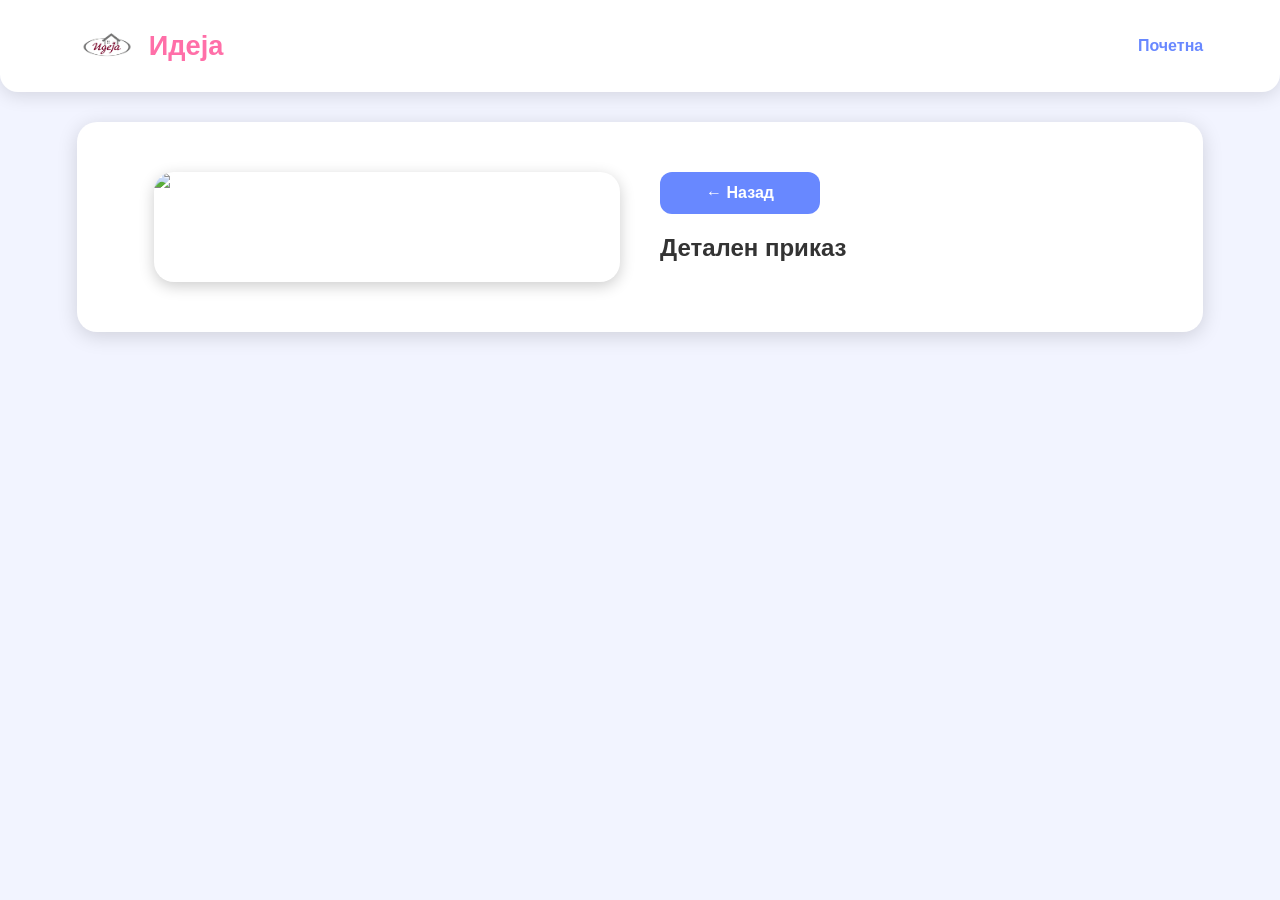
==== product.html @ be51dcf8 "Add files via upload" ====
<!DOCTYPE html>
<html lang="mk">
<head>
    <meta charset="UTF-8">
    <title>IDEJA – Производ</title>
    <link rel="stylesheet" href="styles.css">

    <style>
        .product-page {
            display: flex;
            gap: 40px;
            padding: 50px 6%;
            background: #fff;
            border-radius: 20px;
            margin: 30px 6%;
            box-shadow: 0 4px 20px rgba(0,0,0,0.15);
        }

        .product-large {
            width: 50%;
            border-radius: 20px;
            object-fit: cover;
            box-shadow: 0 4px 15px rgba(0,0,0,0.2);
        }

        .product-info {
            width: 50%;
            display: flex;
            flex-direction: column;
            justify-content: center;
        }

        .back-btn {
            background: var(--blue);
            color: white;
            padding: 12px 20px;
            border-radius: 12px;
            width: 160px;
            text-align: center;
            cursor: pointer;
            margin-bottom: 20px;
            font-weight: 600;
            transition: 0.2s;
        }

        .back-btn:hover {
            background: var(--pink);
        }

        #prodDesc {
            margin-top: 20px;
            font-size: 1.1rem;
            line-height: 1.5rem;
            color: #444;
        }

        @media (max-width: 820px) {
            .product-page {
                flex-direction: column;
            }
            .product-large, .product-info {
                width: 100%;
            }
        }
    </style>
</head>

<body>

<!-- HEADER -->
<header>
    <div class="logo-container">
        <img src="logo.jpg" alt="logo">
        <h1>Идеја</h1>
    </div>
    <nav>
        <a onclick="window.location.href='index.html'">Почетна</a>
    </nav>
</header>

<!-- PRODUCT PAGE -->
<div class="product-page">

    <img id="prodImage" class="product-large">

    <div class="product-info">
        <div class="back-btn" onclick="window.location.href='index.html'">← Назад</div>

        <h2>Детален приказ</h2>
        <div id="prodDesc"></div>
    </div>

</div>

<!-- MAIN JS -->
<script src="script.js"></script>

<!-- PRODUCT LOGIC -->
<script>
    // READ IMAGE NAME FROM URL
    const params = new URLSearchParams(window.location.search);
    const file = params.get("img");

    document.getElementById("prodImage").src = file;
    document.getElementById("prodDesc").innerHTML = generateDescription(file);
</script>

</body>
</html>
---- styles.css ----
/* GENERAL */
* {
    margin: 0;
    padding: 0;
    box-sizing: border-box;
}

body {
    font-family: "Poppins", sans-serif;
    background: #f2f4ff; /* light blue base */
    color: #333;
}

/* COLORS */
:root {
    --pink: #ff6fa8;
    --pink-light: #ffb9d5;
    --blue: #6888ff;
    --blue-light: #aabaff;
    --card-bg: #ffffff;
    --shadow: rgba(0,0,0,0.12);
}

/* HEADER */
header {
    width: 100%;
    padding: 16px 6%;
    background: white;
    box-shadow: 0px 4px 18px var(--shadow);
    display: flex;
    justify-content: space-between;
    align-items: center;
    border-radius: 0 0 18px 18px;
    position: sticky;
    top: 0;
    z-index: 1000;
}

.logo-container {
    display: flex;
    align-items: center;
    gap: 12px;
}

.logo-container img {
    width: 60px;
    height: 60px;
}

.logo-container h1 {
    font-size: 1.7rem;
    font-weight: 600;
    color: var(--pink);
}

nav {
    display: flex;
    gap: 20px;
    align-items: center;
}

nav a {
    font-size: 1rem;
    text-decoration: none;
    color: var(--blue);
    font-weight: 600;
    transition: 0.2s;
    cursor: pointer;
}

nav a:hover {
    color: var(--pink);
    transform: scale(1.05);
}

/* HERO SECTION */
.hero {
    display: flex;
    justify-content: space-between;
    align-items: center;
    padding: 60px 6%;
    background: linear-gradient(135deg, var(--pink-light) 0%, var(--blue-light) 100%);
    border-radius: 20px;
    margin: 30px 6%;
    box-shadow: 0px 5px 20px var(--shadow);
}

.hero-text {
    width: 60%;
}

.hero-text h2 {
    font-size: 2.4rem;
    color: #fff;
    font-weight: 700;
    margin-bottom: 10px;
}

.hero-text p {
    color: #fff;
    font-size: 1.1rem;
}

.hero-image img {
    width: 160px;
    height: auto;
    filter: drop-shadow(0px 6px 15px var(--shadow));
}

/* SECTION TITLE */
.section {
    margin-top: 40px;
    padding: 0 6%;
}

.section h2 {
    font-size: 1.9rem;
    margin-bottom: 18px;
    color: var(--blue);
}

/* PRODUCT GRID */
.grid {
    display: grid;
    grid-template-columns: repeat(auto-fill, minmax(170px, 1fr));
    gap: 22px;
}

.product-card {
    background: var(--card-bg);
    padding: 14px;
    border-radius: 16px;
    box-shadow: 0px 3px 12px var(--shadow);
    transition: 0.25s ease;
    cursor: pointer;
}

.product-card:hover {
    transform: translateY(-6px);
    box-shadow: 0px 8px 18px var(--shadow);
}

.product-card img {
    width: 100%;
    height: 160px;
    object-fit: cover;
    border-radius: 12px;
    margin-bottom: 10px;
}

.product-card h3 {
    font-size: 1rem;
    color: var(--pink);
}

.product-card p {
    font-size: 0.85rem;
    color: #555;
    margin-top: 4px;
}

/* FOOTER */
footer {
    margin-top: 50px;
    padding: 25px 6%;
    background: var(--blue-light);
    text-align: center;
    color: #fff;
    border-radius: 18px 18px 0 0;
    box-shadow: 0px -3px 15px var(--shadow);
}

footer a {
    color: #fff;
    font-weight: 600;
    text-decoration: underline;
}

/* MOBILE */
@media (max-width: 820px) {
    .hero {
        flex-direction: column;
        gap: 20px;
        text-align: center;
    }

    .hero-text {
        width: 100%;
    }

    .grid {
        grid-template-columns: repeat(auto-fill, minmax(140px, 1fr));
    }
}
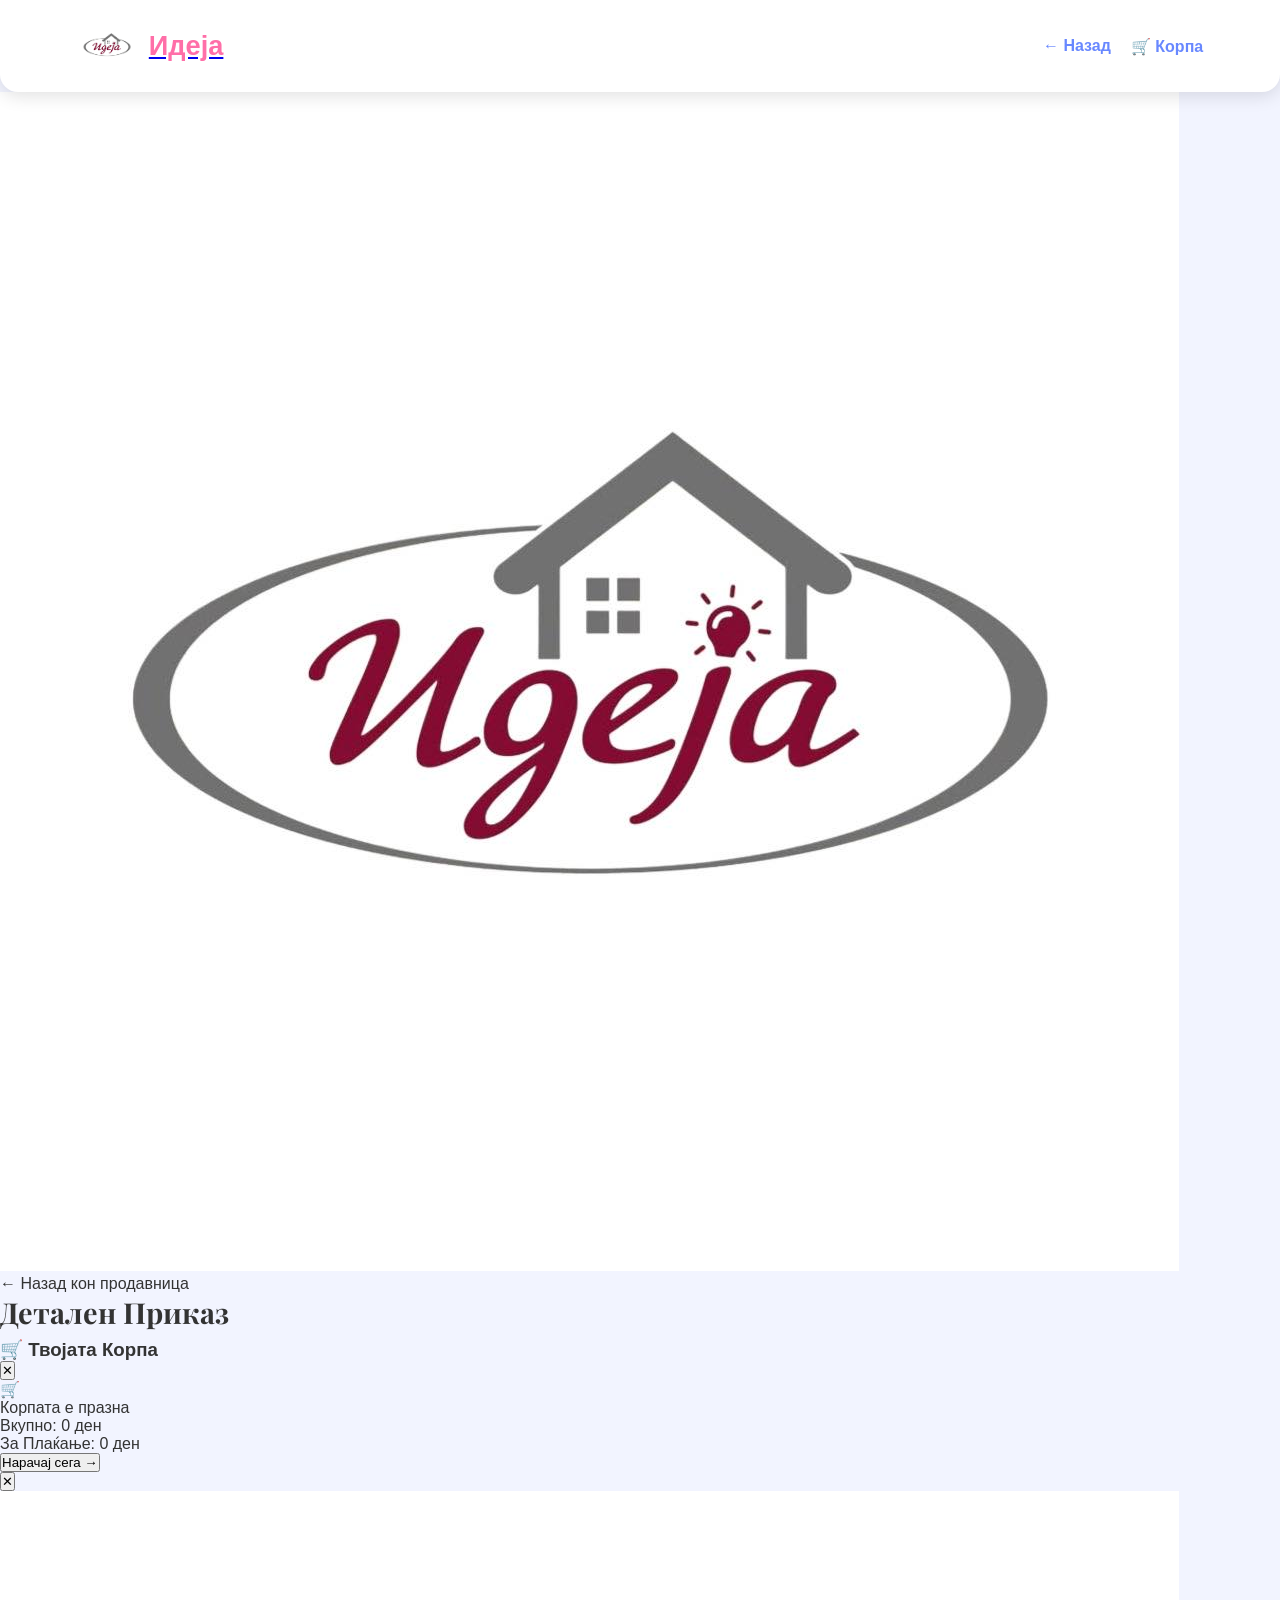
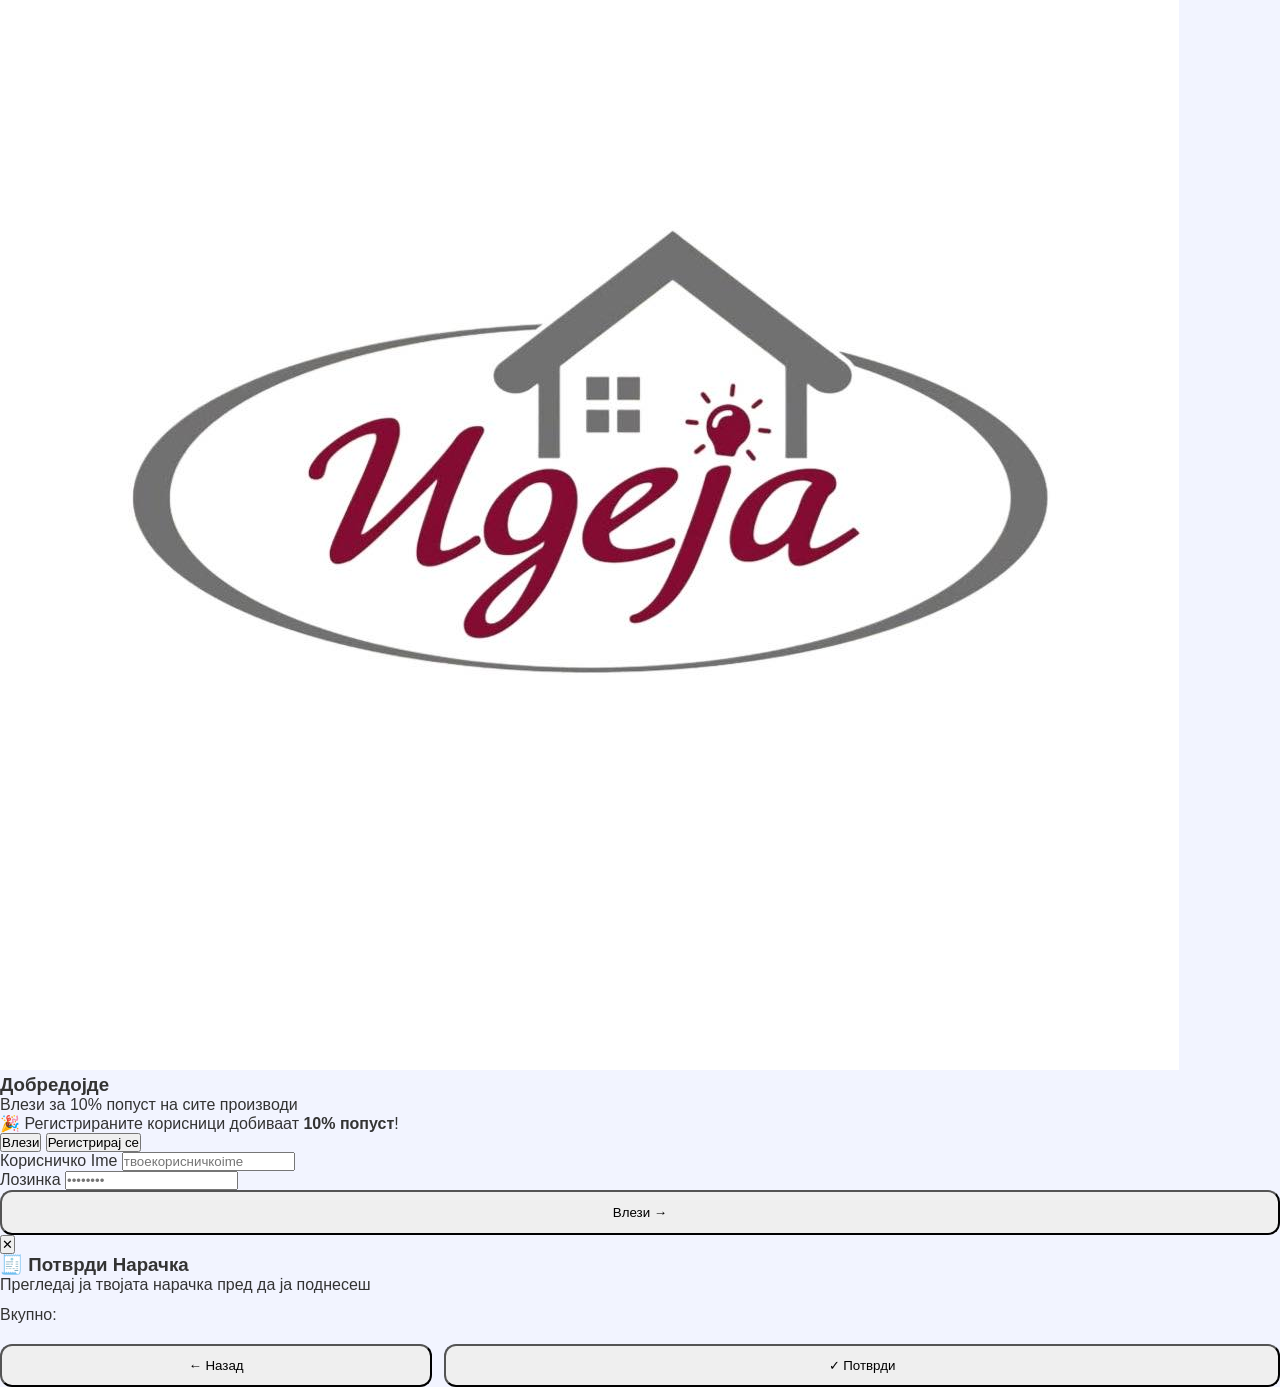
==== commit ebb346ca: "Update product.html" ====
--- a/product.html
+++ b/product.html
@@ -1,109 +1,144 @@
 <!DOCTYPE html>
 <html lang="mk">
 <head>
-    <meta charset="UTF-8">
-    <title>IDEJA – Производ</title>
-    <link rel="stylesheet" href="styles.css">
-
-    <style>
-        .product-page {
-            display: flex;
-            gap: 40px;
-            padding: 50px 6%;
-            background: #fff;
-            border-radius: 20px;
-            margin: 30px 6%;
-            box-shadow: 0 4px 20px rgba(0,0,0,0.15);
-        }
-
-        .product-large {
-            width: 50%;
-            border-radius: 20px;
-            object-fit: cover;
-            box-shadow: 0 4px 15px rgba(0,0,0,0.2);
-        }
-
-        .product-info {
-            width: 50%;
-            display: flex;
-            flex-direction: column;
-            justify-content: center;
-        }
-
-        .back-btn {
-            background: var(--blue);
-            color: white;
-            padding: 12px 20px;
-            border-radius: 12px;
-            width: 160px;
-            text-align: center;
-            cursor: pointer;
-            margin-bottom: 20px;
-            font-weight: 600;
-            transition: 0.2s;
-        }
-
-        .back-btn:hover {
-            background: var(--pink);
-        }
-
-        #prodDesc {
-            margin-top: 20px;
-            font-size: 1.1rem;
-            line-height: 1.5rem;
-            color: #444;
-        }
-
-        @media (max-width: 820px) {
-            .product-page {
-                flex-direction: column;
-            }
-            .product-large, .product-info {
-                width: 100%;
-            }
-        }
-    </style>
+  <meta charset="UTF-8">
+  <meta name="viewport" content="width=device-width, initial-scale=1">
+  <title>Идеја – Производ</title>
+  <link rel="stylesheet" href="styles.css">
+  <link href="https://fonts.googleapis.com/css2?family=Playfair+Display:ital,wght@0,700;1,400&family=Nunito:wght@300;400;600;700&display=swap" rel="stylesheet">
 </head>
-
-<body>
+<body class="product-page-body">
 
 <!-- HEADER -->
 <header>
-    <div class="logo-container">
-        <img src="logo.jpg" alt="logo">
-        <h1>Идеја</h1>
-    </div>
-    <nav>
-        <a onclick="window.location.href='index.html'">Почетна</a>
-    </nav>
+  <a class="logo-container" href="index.html">
+    <img src="logo.jpg" alt="Ideja Logo">
+    <h1>Идеја</h1>
+  </a>
+  <nav>
+    <a href="index.html">← Назад</a>
+    <div id="authArea" style="display:contents;"></div>
+    <a class="cart-nav-btn" onclick="openCart()" style="cursor:pointer;">
+      🛒 Корпа <span class="cart-badge" id="cartBadge" style="display:none;">0</span>
+    </a>
+  </nav>
 </header>
 
 <!-- PRODUCT PAGE -->
 <div class="product-page">
+  <img id="prodImage" class="product-large" src="logo.jpg" alt="Производ">
 
-    <img id="prodImage" class="product-large">
-
-    <div class="product-info">
-        <div class="back-btn" onclick="window.location.href='index.html'">← Назад</div>
-
-        <h2>Детален приказ</h2>
-        <div id="prodDesc"></div>
+  <div class="product-info">
+    <div class="back-btn" onclick="window.location.href='index.html'">
+      ← Назад кон продавница
     </div>
-
+    <h2 id="prodTitle" style="font-family:'Playfair Display',serif;color:var(--burgundy);font-size:1.8rem;margin-bottom:8px;">
+      Детален Приказ
+    </h2>
+    <div id="prodDesc"></div>
+  </div>
 </div>
 
-<!-- MAIN JS -->
+<!-- CART SIDEBAR -->
+<div class="cart-overlay" id="cartOverlay"></div>
+<div class="cart-sidebar" id="cartSidebar">
+  <div class="cart-header">
+    <h3>🛒 Твојата Корпа</h3>
+    <button class="cart-close" onclick="closeCart()">✕</button>
+  </div>
+  <div class="cart-items" id="cartItems">
+    <div class="cart-empty">
+      <div class="empty-icon">🛒</div>
+      <p>Корпата е празна</p>
+    </div>
+  </div>
+  <div class="cart-footer">
+    <div class="discount-row">
+      <span>Вкупно:</span>
+      <span id="cartSubtotal">0 ден</span>
+    </div>
+    <div class="discount-row" style="display:none;">
+      <span>Попуст -10%:</span>
+      <span id="cartDiscount" style="color:#2ecc71;font-weight:700;"></span>
+    </div>
+    <div class="discount-row savings" style="display:none;">
+      <span>🎉 Заштеда:</span>
+      <span id="cartSavings"></span>
+    </div>
+    <div class="cart-total">
+      <span>За Плаќање:</span>
+      <span class="cart-total-price" id="cartTotal">0 ден</span>
+    </div>
+    <button class="checkout-btn" onclick="doCheckout()">Нарачај сега →</button>
+  </div>
+</div>
+
+<!-- LOGIN MODAL -->
+<div class="modal-overlay" id="loginModal">
+  <div class="modal">
+    <button class="modal-close" onclick="closeLoginModal()">✕</button>
+    <div class="modal-logo"><img src="logo.jpg" alt="Ideja"></div>
+    <h3>Добредојде</h3>
+    <p class="modal-sub">Влези за 10% попуст на сите производи</p>
+    <div class="discount-badge-info">🎉 Регистрираните корисници добиваат <strong>10% попуст</strong>!</div>
+    <div class="modal-tabs">
+      <button class="modal-tab active" data-tab="login" onclick="switchTab('login')">Влези</button>
+      <button class="modal-tab" data-tab="register" onclick="switchTab('register')">Регистрирај се</button>
+    </div>
+    <div class="modal-error" id="loginError"></div>
+    <div id="loginForm">
+      <div class="form-group">
+        <label>Корисничко Ime</label>
+        <input type="text" id="loginUsername" placeholder="твоекорисничкоime">
+      </div>
+      <div class="form-group">
+        <label>Лозинка</label>
+        <input type="password" id="loginPassword" placeholder="••••••••" onkeydown="if(event.key==='Enter') doLogin()">
+      </div>
+      <button class="btn-primary" onclick="doLogin()" style="width:100%;padding:13px;border-radius:12px;">Влези →</button>
+    </div>
+    <div id="registerForm" style="display:none;">
+      <div class="form-group">
+        <label>Ime и Презиме</label>
+        <input type="text" id="regName" placeholder="Марко Марковски">
+      </div>
+      <div class="form-group">
+        <label>Корисничко Ime</label>
+        <input type="text" id="regUsername" placeholder="markomarkovski">
+      </div>
+      <div class="form-group">
+        <label>Лозинка</label>
+        <input type="password" id="regPassword" placeholder="••••••••" onkeydown="if(event.key==='Enter') doRegister()">
+      </div>
+      <button class="btn-primary" onclick="doRegister()" style="width:100%;padding:13px;border-radius:12px;">Регистрирај се →</button>
+    </div>
+  </div>
+</div>
+
+<!-- CHECKOUT MODAL -->
+<div class="modal-overlay checkout-modal" id="checkoutModal">
+  <div class="modal">
+    <button class="modal-close" onclick="document.getElementById('checkoutModal').classList.remove('open')">✕</button>
+    <h3>🧾 Потврди Нарачка</h3>
+    <p class="modal-sub">Прегледај ја твојата нарачка пред да ја поднесеш</p>
+    <div id="checkoutLoginHint" style="display:none;background:#fff5f6;border:1px solid rgba(139,26,46,0.2);border-radius:10px;padding:10px 14px;margin-bottom:16px;font-size:0.85rem;color:var(--burgundy);text-align:center;">
+      💡 <a onclick="document.getElementById('checkoutModal').classList.remove('open');openLoginModal();" style="font-weight:700;cursor:pointer;color:var(--burgundy);">Влези</a> за 10% попуст!
+    </div>
+    <div id="checkoutItems" style="margin-bottom:12px;"></div>
+    <div class="order-summary-total">
+      <span>Вкупно:</span>
+      <span id="checkoutTotal"></span>
+    </div>
+    <div style="margin-top:20px;display:flex;gap:12px;">
+      <button class="btn-secondary" onclick="document.getElementById('checkoutModal').classList.remove('open');openCart();" style="flex:1;padding:12px;border-radius:12px;">← Назад</button>
+      <button class="btn-primary" onclick="confirmCheckout()" style="flex:2;padding:12px;border-radius:12px;">✓ Потврди</button>
+    </div>
+  </div>
+</div>
+
+<!-- TOAST -->
+<div class="toast-container" id="toastContainer"></div>
+
 <script src="script.js"></script>
-
-<!-- PRODUCT LOGIC -->
-<script>
-    // READ IMAGE NAME FROM URL
-    const params = new URLSearchParams(window.location.search);
-    const file = params.get("img");
-
-    document.getElementById("prodImage").src = file;
-    document.getElementById("prodDesc").innerHTML = generateDescription(file);
-</script>
-
 </body>
 </html>
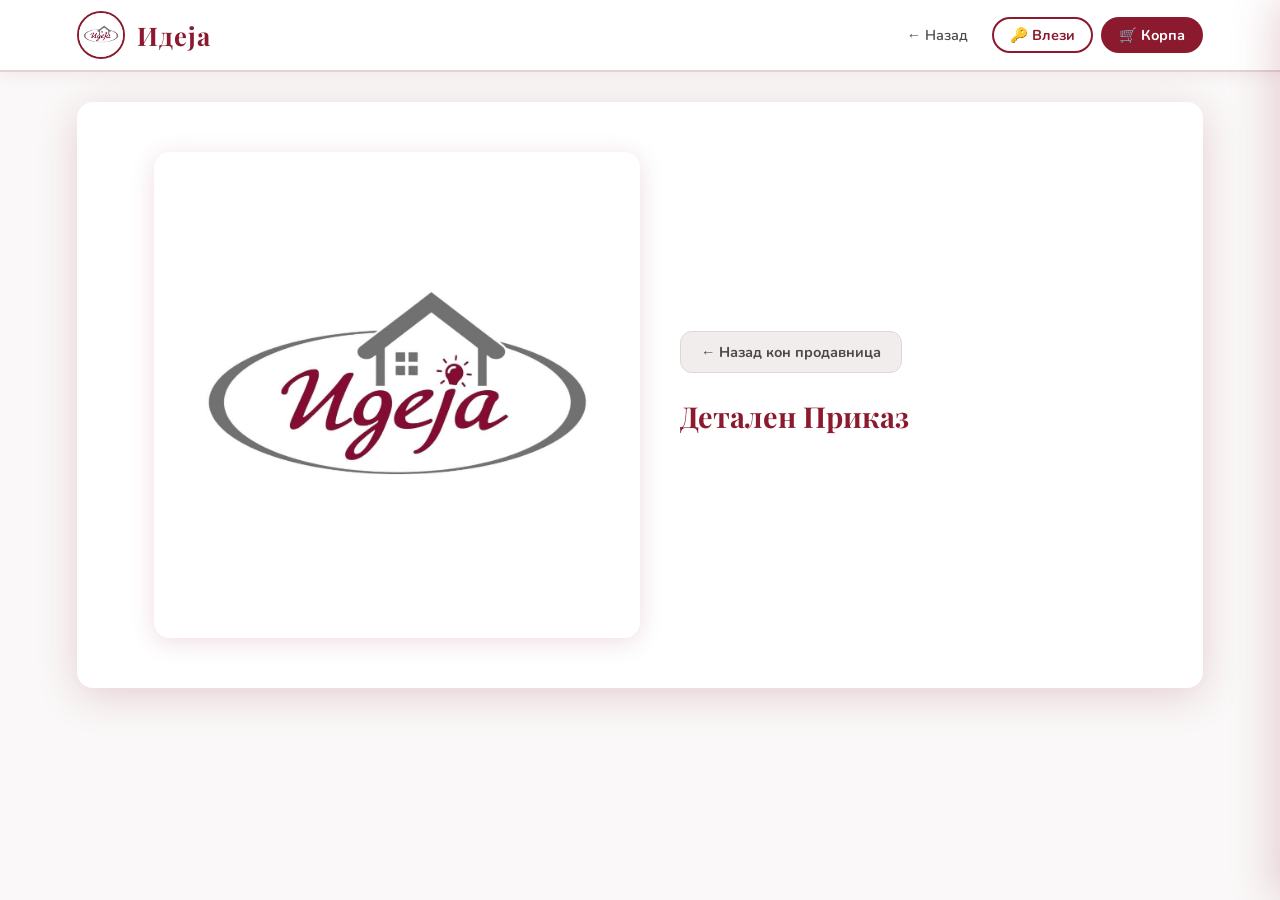
==== commit a63e3669: "Update product.html" ====
--- a/product.html
+++ b/product.html
@@ -79,8 +79,7 @@
     <button class="modal-close" onclick="closeLoginModal()">✕</button>
     <div class="modal-logo"><img src="logo.jpg" alt="Ideja"></div>
     <h3>Добредојде</h3>
-    <p class="modal-sub">Влези за 10% попуст на сите производи</p>
-    <div class="discount-badge-info">🎉 Регистрираните корисници добиваат <strong>10% попуст</strong>!</div>
+    <p class="modal-sub">Влези или регистрирај се</p>
     <div class="modal-tabs">
       <button class="modal-tab active" data-tab="login" onclick="switchTab('login')">Влези</button>
       <button class="modal-tab" data-tab="register" onclick="switchTab('register')">Регистрирај се</button>
@@ -121,9 +120,7 @@
     <button class="modal-close" onclick="document.getElementById('checkoutModal').classList.remove('open')">✕</button>
     <h3>🧾 Потврди Нарачка</h3>
     <p class="modal-sub">Прегледај ја твојата нарачка пред да ја поднесеш</p>
-    <div id="checkoutLoginHint" style="display:none;background:#fff5f6;border:1px solid rgba(139,26,46,0.2);border-radius:10px;padding:10px 14px;margin-bottom:16px;font-size:0.85rem;color:var(--burgundy);text-align:center;">
-      💡 <a onclick="document.getElementById('checkoutModal').classList.remove('open');openLoginModal();" style="font-weight:700;cursor:pointer;color:var(--burgundy);">Влези</a> за 10% попуст!
-    </div>
+    <div id="checkoutLoginHint" style="display:none;"></div>
     <div id="checkoutItems" style="margin-bottom:12px;"></div>
     <div class="order-summary-total">
       <span>Вкупно:</span>
--- a/styles.css
+++ b/styles.css
@@ -1,194 +1,1001 @@
-/* GENERAL */
-* {
-    margin: 0;
-    padding: 0;
-    box-sizing: border-box;
-}
+/* =============================================
+   UGEJA – Brand Styles
+   Colors: Burgundy #8B1A2E, Charcoal #4A4A4A, White #FFFFFF
+   ============================================= */
+
+@import url('https://fonts.googleapis.com/css2?family=Playfair+Display:ital,wght@0,700;1,400&family=Nunito:wght@300;400;600;700&display=swap');
+
+:root {
+  --burgundy: #8B1A2E;
+  --burgundy-dark: #6B1222;
+  --burgundy-light: #b02240;
+  --charcoal: #4A4A4A;
+  --charcoal-light: #6e6e6e;
+  --charcoal-dark: #2c2c2c;
+  --white: #FFFFFF;
+  --off-white: #FAF8F8;
+  --light-gray: #F2EDED;
+  --border: #e0d5d5;
+  --shadow: 0 4px 24px rgba(139,26,46,0.10);
+  --shadow-lg: 0 8px 40px rgba(139,26,46,0.18);
+  --radius: 16px;
+  --radius-sm: 10px;
+}
+
+*, *::before, *::after { box-sizing: border-box; margin: 0; padding: 0; }
+
+html { scroll-behavior: smooth; }
 
 body {
-    font-family: "Poppins", sans-serif;
-    background: #f2f4ff; /* light blue base */
-    color: #333;
-}
-
-/* COLORS */
-:root {
-    --pink: #ff6fa8;
-    --pink-light: #ffb9d5;
-    --blue: #6888ff;
-    --blue-light: #aabaff;
-    --card-bg: #ffffff;
-    --shadow: rgba(0,0,0,0.12);
-}
-
-/* HEADER */
+  font-family: 'Nunito', sans-serif;
+  background: var(--off-white);
+  color: var(--charcoal);
+  min-height: 100vh;
+  overflow-x: hidden;
+}
+
+/* ── SCROLLBAR ── */
+::-webkit-scrollbar { width: 6px; }
+::-webkit-scrollbar-track { background: var(--light-gray); }
+::-webkit-scrollbar-thumb { background: var(--burgundy); border-radius: 3px; }
+
+/* =============================================
+   HEADER
+   ============================================= */
 header {
-    width: 100%;
-    padding: 16px 6%;
-    background: white;
-    box-shadow: 0px 4px 18px var(--shadow);
-    display: flex;
-    justify-content: space-between;
-    align-items: center;
-    border-radius: 0 0 18px 18px;
-    position: sticky;
-    top: 0;
-    z-index: 1000;
+  position: sticky;
+  top: 0;
+  z-index: 1000;
+  background: var(--white);
+  border-bottom: 2px solid var(--border);
+  padding: 0 6%;
+  display: flex;
+  align-items: center;
+  justify-content: space-between;
+  height: 72px;
+  box-shadow: 0 2px 16px rgba(139,26,46,0.08);
 }
 
 .logo-container {
-    display: flex;
-    align-items: center;
-    gap: 12px;
+  display: flex;
+  align-items: center;
+  gap: 12px;
+  cursor: pointer;
+  text-decoration: none;
 }
 
 .logo-container img {
-    width: 60px;
-    height: 60px;
+  height: 48px;
+  width: 48px;
+  object-fit: contain;
+  border-radius: 50%;
+  border: 2px solid var(--burgundy);
 }
 
 .logo-container h1 {
-    font-size: 1.7rem;
-    font-weight: 600;
-    color: var(--pink);
+  font-family: 'Playfair Display', serif;
+  font-size: 1.6rem;
+  color: var(--burgundy);
+  letter-spacing: 1px;
 }
 
 nav {
-    display: flex;
-    gap: 20px;
-    align-items: center;
+  display: flex;
+  align-items: center;
+  gap: 8px;
 }
 
 nav a {
-    font-size: 1rem;
-    text-decoration: none;
-    color: var(--blue);
-    font-weight: 600;
-    transition: 0.2s;
-    cursor: pointer;
+  font-weight: 600;
+  font-size: 0.9rem;
+  color: var(--charcoal);
+  text-decoration: none;
+  padding: 8px 16px;
+  border-radius: 8px;
+  transition: all 0.2s;
+  cursor: pointer;
 }
 
 nav a:hover {
-    color: var(--pink);
-    transform: scale(1.05);
-}
-
-/* HERO SECTION */
+  background: var(--light-gray);
+  color: var(--burgundy);
+}
+
+/* Cart button in nav */
+.cart-nav-btn {
+  position: relative;
+  background: var(--burgundy);
+  color: var(--white) !important;
+  padding: 8px 18px !important;
+  border-radius: 20px !important;
+  font-weight: 700 !important;
+  transition: all 0.2s !important;
+  display: flex;
+  align-items: center;
+  gap: 6px;
+}
+.cart-nav-btn:hover {
+  background: var(--burgundy-dark) !important;
+  color: var(--white) !important;
+}
+.cart-badge {
+  background: #fff;
+  color: var(--burgundy);
+  font-size: 0.72rem;
+  font-weight: 800;
+  padding: 1px 7px;
+  border-radius: 20px;
+  min-width: 20px;
+  text-align: center;
+}
+
+/* Login button */
+.login-nav-btn {
+  background: transparent;
+  border: 2px solid var(--burgundy);
+  color: var(--burgundy) !important;
+  padding: 6px 16px !important;
+  border-radius: 20px !important;
+  font-weight: 700 !important;
+  transition: all 0.2s !important;
+}
+.login-nav-btn:hover {
+  background: var(--burgundy) !important;
+  color: white !important;
+}
+
+/* =============================================
+   SALE STRIP
+   ============================================= */
+.sale-strip {
+  background: linear-gradient(90deg, var(--burgundy-dark) 0%, var(--burgundy) 50%, var(--burgundy-dark) 100%);
+  color: var(--white);
+  text-align: center;
+  padding: 10px 20px;
+  font-size: 0.9rem;
+  font-weight: 600;
+  letter-spacing: 0.5px;
+  animation: shimmer 3s infinite;
+}
+
+@keyframes shimmer {
+  0%, 100% { opacity: 1; }
+  50% { opacity: 0.85; }
+}
+
+.sale-small {
+  opacity: 0.85;
+  margin-left: 10px;
+  font-size: 0.8rem;
+}
+
+/* =============================================
+   HERO
+   ============================================= */
 .hero {
-    display: flex;
-    justify-content: space-between;
-    align-items: center;
-    padding: 60px 6%;
-    background: linear-gradient(135deg, var(--pink-light) 0%, var(--blue-light) 100%);
-    border-radius: 20px;
-    margin: 30px 6%;
-    box-shadow: 0px 5px 20px var(--shadow);
+  display: flex;
+  align-items: center;
+  justify-content: space-between;
+  padding: 70px 6%;
+  background: linear-gradient(135deg, var(--white) 60%, var(--light-gray) 100%);
+  position: relative;
+  overflow: hidden;
+  gap: 40px;
+}
+
+.hero::before {
+  content: '';
+  position: absolute;
+  top: -60px; right: -60px;
+  width: 320px; height: 320px;
+  background: radial-gradient(circle, rgba(139,26,46,0.10) 0%, transparent 70%);
+  border-radius: 50%;
+  pointer-events: none;
 }
 
 .hero-text {
-    width: 60%;
+  max-width: 520px;
+  animation: fadeUp 0.7s ease both;
+}
+
+@keyframes fadeUp {
+  from { opacity: 0; transform: translateY(30px); }
+  to { opacity: 1; transform: translateY(0); }
 }
 
 .hero-text h2 {
-    font-size: 2.4rem;
-    color: #fff;
-    font-weight: 700;
-    margin-bottom: 10px;
+  font-family: 'Playfair Display', serif;
+  font-size: 2.6rem;
+  color: var(--burgundy);
+  line-height: 1.2;
+  margin-bottom: 16px;
 }
 
 .hero-text p {
-    color: #fff;
-    font-size: 1.1rem;
+  font-size: 1.1rem;
+  color: var(--charcoal-light);
+  line-height: 1.7;
+  margin-bottom: 28px;
+}
+
+.hero-cta {
+  display: inline-flex;
+  gap: 12px;
+  flex-wrap: wrap;
+}
+
+.btn-primary {
+  background: var(--burgundy);
+  color: white;
+  padding: 13px 28px;
+  border-radius: 30px;
+  font-weight: 700;
+  font-size: 0.95rem;
+  cursor: pointer;
+  border: none;
+  transition: all 0.25s;
+  text-decoration: none;
+  display: inline-block;
+  box-shadow: 0 4px 16px rgba(139,26,46,0.3);
+}
+.btn-primary:hover {
+  background: var(--burgundy-dark);
+  transform: translateY(-2px);
+  box-shadow: 0 8px 24px rgba(139,26,46,0.4);
+}
+
+.btn-secondary {
+  background: transparent;
+  color: var(--burgundy);
+  padding: 11px 26px;
+  border-radius: 30px;
+  font-weight: 700;
+  font-size: 0.95rem;
+  cursor: pointer;
+  border: 2px solid var(--burgundy);
+  transition: all 0.25s;
+  text-decoration: none;
+  display: inline-block;
+}
+.btn-secondary:hover {
+  background: var(--burgundy);
+  color: white;
+}
+
+.hero-image {
+  flex-shrink: 0;
+  animation: fadeUp 0.9s ease both;
 }
 
 .hero-image img {
-    width: 160px;
-    height: auto;
-    filter: drop-shadow(0px 6px 15px var(--shadow));
-}
-
-/* SECTION TITLE */
+  width: 280px;
+  height: 280px;
+  object-fit: contain;
+  filter: drop-shadow(0 8px 24px rgba(139,26,46,0.2));
+}
+
+/* =============================================
+   SECTIONS
+   ============================================= */
 .section {
-    margin-top: 40px;
-    padding: 0 6%;
+  padding: 60px 6%;
+}
+
+.section:nth-child(even) {
+  background: var(--white);
 }
 
 .section h2 {
-    font-size: 1.9rem;
-    margin-bottom: 18px;
-    color: var(--blue);
-}
-
-/* PRODUCT GRID */
+  font-family: 'Playfair Display', serif;
+  font-size: 2rem;
+  color: var(--burgundy);
+  margin-bottom: 10px;
+}
+
+.section-subtitle {
+  color: var(--charcoal-light);
+  font-size: 1rem;
+  margin-bottom: 36px;
+}
+
+.section-header {
+  display: flex;
+  align-items: flex-end;
+  justify-content: space-between;
+  margin-bottom: 36px;
+  flex-wrap: wrap;
+  gap: 16px;
+}
+
+/* =============================================
+   PRODUCT GRID & CARDS
+   ============================================= */
 .grid {
-    display: grid;
-    grid-template-columns: repeat(auto-fill, minmax(170px, 1fr));
-    gap: 22px;
-}
-
-.product-card {
-    background: var(--card-bg);
-    padding: 14px;
-    border-radius: 16px;
-    box-shadow: 0px 3px 12px var(--shadow);
-    transition: 0.25s ease;
-    cursor: pointer;
-}
-
-.product-card:hover {
-    transform: translateY(-6px);
-    box-shadow: 0px 8px 18px var(--shadow);
-}
-
-.product-card img {
-    width: 100%;
-    height: 160px;
-    object-fit: cover;
-    border-radius: 12px;
-    margin-bottom: 10px;
-}
-
-.product-card h3 {
-    font-size: 1rem;
-    color: var(--pink);
-}
-
-.product-card p {
-    font-size: 0.85rem;
-    color: #555;
-    margin-top: 4px;
-}
-
-/* FOOTER */
+  display: grid;
+  grid-template-columns: repeat(auto-fill, minmax(240px, 1fr));
+  gap: 24px;
+}
+
+.card {
+  background: var(--white);
+  border-radius: var(--radius);
+  overflow: hidden;
+  box-shadow: var(--shadow);
+  cursor: pointer;
+  transition: all 0.3s cubic-bezier(0.34, 1.56, 0.64, 1);
+  position: relative;
+  border: 1px solid var(--border);
+  animation: cardFadeIn 0.5s ease both;
+}
+
+@keyframes cardFadeIn {
+  from { opacity: 0; transform: translateY(20px); }
+  to { opacity: 1; transform: translateY(0); }
+}
+
+.card:hover {
+  transform: translateY(-6px) scale(1.02);
+  box-shadow: var(--shadow-lg);
+  border-color: var(--burgundy);
+}
+
+.card img {
+  width: 100%;
+  height: 200px;
+  object-fit: cover;
+  transition: transform 0.4s;
+}
+
+.card:hover img {
+  transform: scale(1.06);
+}
+
+.card-body {
+  padding: 16px;
+}
+
+.card-name {
+  font-weight: 700;
+  font-size: 0.95rem;
+  color: var(--charcoal-dark);
+  margin-bottom: 6px;
+  line-height: 1.3;
+}
+
+.card-price {
+  font-family: 'Playfair Display', serif;
+  font-size: 1.2rem;
+  color: var(--burgundy);
+  font-weight: 700;
+  margin-bottom: 12px;
+}
+
+.card-price .original-price {
+  font-size: 0.85rem;
+  color: var(--charcoal-light);
+  text-decoration: line-through;
+  margin-left: 6px;
+  font-family: 'Nunito', sans-serif;
+  font-weight: 400;
+}
+
+.card-badge {
+  position: absolute;
+  top: 12px;
+  left: 12px;
+  background: var(--burgundy);
+  color: white;
+  font-size: 0.72rem;
+  font-weight: 800;
+  padding: 4px 10px;
+  border-radius: 20px;
+  letter-spacing: 0.5px;
+  text-transform: uppercase;
+}
+
+.card-badge.sale { background: #c0392b; }
+.card-badge.new { background: var(--charcoal); }
+
+.add-to-cart-btn {
+  width: 100%;
+  background: var(--burgundy);
+  color: white;
+  border: none;
+  padding: 10px;
+  border-radius: 8px;
+  font-weight: 700;
+  font-size: 0.9rem;
+  cursor: pointer;
+  transition: all 0.2s;
+  font-family: 'Nunito', sans-serif;
+  display: flex;
+  align-items: center;
+  justify-content: center;
+  gap: 6px;
+}
+
+.add-to-cart-btn:hover {
+  background: var(--burgundy-dark);
+  transform: translateY(-1px);
+}
+
+.add-to-cart-btn.added {
+  background: #2ecc71;
+}
+
+/* =============================================
+   CART SIDEBAR
+   ============================================= */
+.cart-overlay {
+  position: fixed;
+  inset: 0;
+  background: rgba(44, 44, 44, 0.55);
+  z-index: 2000;
+  opacity: 0;
+  pointer-events: none;
+  transition: opacity 0.3s;
+  backdrop-filter: blur(3px);
+}
+
+.cart-overlay.open {
+  opacity: 1;
+  pointer-events: all;
+}
+
+.cart-sidebar {
+  position: fixed;
+  top: 0; right: 0;
+  width: 420px;
+  max-width: 100vw;
+  height: 100vh;
+  background: var(--white);
+  z-index: 2001;
+  display: flex;
+  flex-direction: column;
+  transform: translateX(100%);
+  transition: transform 0.35s cubic-bezier(0.4, 0, 0.2, 1);
+  box-shadow: -8px 0 40px rgba(139,26,46,0.18);
+}
+
+.cart-sidebar.open {
+  transform: translateX(0);
+}
+
+.cart-header {
+  padding: 24px 24px 16px;
+  border-bottom: 2px solid var(--border);
+  display: flex;
+  align-items: center;
+  justify-content: space-between;
+}
+
+.cart-header h3 {
+  font-family: 'Playfair Display', serif;
+  font-size: 1.5rem;
+  color: var(--burgundy);
+}
+
+.cart-close {
+  background: var(--light-gray);
+  border: none;
+  width: 36px; height: 36px;
+  border-radius: 50%;
+  font-size: 1.2rem;
+  cursor: pointer;
+  color: var(--charcoal);
+  transition: 0.2s;
+  display: flex; align-items: center; justify-content: center;
+}
+.cart-close:hover { background: var(--burgundy); color: white; }
+
+.cart-items {
+  flex: 1;
+  overflow-y: auto;
+  padding: 16px 24px;
+}
+
+.cart-empty {
+  text-align: center;
+  padding: 60px 20px;
+  color: var(--charcoal-light);
+}
+.cart-empty .empty-icon { font-size: 3rem; margin-bottom: 12px; }
+
+.cart-item {
+  display: flex;
+  gap: 14px;
+  padding: 14px 0;
+  border-bottom: 1px solid var(--border);
+  animation: fadeUp 0.3s ease both;
+}
+
+.cart-item img {
+  width: 72px;
+  height: 72px;
+  object-fit: cover;
+  border-radius: 10px;
+  border: 1px solid var(--border);
+  flex-shrink: 0;
+}
+
+.cart-item-info {
+  flex: 1;
+}
+
+.cart-item-name {
+  font-weight: 700;
+  font-size: 0.9rem;
+  color: var(--charcoal-dark);
+  margin-bottom: 4px;
+  line-height: 1.3;
+}
+
+.cart-item-price {
+  color: var(--burgundy);
+  font-weight: 700;
+  font-size: 0.95rem;
+  margin-bottom: 8px;
+}
+
+.cart-item-qty {
+  display: flex;
+  align-items: center;
+  gap: 8px;
+}
+
+.qty-btn {
+  width: 28px; height: 28px;
+  background: var(--light-gray);
+  border: 1px solid var(--border);
+  border-radius: 6px;
+  font-size: 1rem;
+  cursor: pointer;
+  font-weight: 700;
+  transition: 0.2s;
+  display: flex; align-items: center; justify-content: center;
+}
+.qty-btn:hover { background: var(--burgundy); color: white; border-color: var(--burgundy); }
+
+.qty-num { font-weight: 700; min-width: 20px; text-align: center; }
+
+.cart-item-remove {
+  background: none;
+  border: none;
+  color: var(--charcoal-light);
+  font-size: 1.1rem;
+  cursor: pointer;
+  padding: 4px;
+  transition: color 0.2s;
+  align-self: flex-start;
+}
+.cart-item-remove:hover { color: #c0392b; }
+
+.cart-footer {
+  padding: 20px 24px;
+  border-top: 2px solid var(--border);
+  background: var(--off-white);
+}
+
+.discount-row {
+  display: flex;
+  justify-content: space-between;
+  font-size: 0.9rem;
+  color: var(--charcoal-light);
+  margin-bottom: 6px;
+}
+
+.discount-row.savings {
+  color: #2ecc71;
+  font-weight: 700;
+}
+
+.cart-total {
+  display: flex;
+  justify-content: space-between;
+  align-items: center;
+  margin: 12px 0 18px;
+}
+
+.cart-total span:first-child {
+  font-weight: 700;
+  font-size: 1rem;
+}
+
+.cart-total-price {
+  font-family: 'Playfair Display', serif;
+  font-size: 1.5rem;
+  color: var(--burgundy);
+  font-weight: 700;
+}
+
+.checkout-btn {
+  width: 100%;
+  background: var(--burgundy);
+  color: white;
+  border: none;
+  padding: 14px;
+  border-radius: 12px;
+  font-weight: 800;
+  font-size: 1rem;
+  cursor: pointer;
+  transition: all 0.25s;
+  font-family: 'Nunito', sans-serif;
+  letter-spacing: 0.5px;
+}
+
+.checkout-btn:hover {
+  background: var(--burgundy-dark);
+  transform: translateY(-2px);
+  box-shadow: 0 6px 20px rgba(139,26,46,0.3);
+}
+
+/* =============================================
+   LOGIN MODAL
+   ============================================= */
+.modal-overlay {
+  position: fixed;
+  inset: 0;
+  background: rgba(44, 44, 44, 0.6);
+  z-index: 3000;
+  display: flex;
+  align-items: center;
+  justify-content: center;
+  opacity: 0;
+  pointer-events: none;
+  transition: opacity 0.3s;
+  backdrop-filter: blur(4px);
+  padding: 20px;
+}
+
+.modal-overlay.open {
+  opacity: 1;
+  pointer-events: all;
+}
+
+.modal {
+  background: var(--white);
+  border-radius: 24px;
+  padding: 40px;
+  width: 100%;
+  max-width: 420px;
+  box-shadow: 0 20px 60px rgba(139,26,46,0.25);
+  transform: scale(0.9) translateY(20px);
+  transition: transform 0.35s cubic-bezier(0.34, 1.56, 0.64, 1);
+  position: relative;
+}
+
+.modal-overlay.open .modal {
+  transform: scale(1) translateY(0);
+}
+
+.modal-logo {
+  text-align: center;
+  margin-bottom: 24px;
+}
+
+.modal-logo img {
+  height: 60px;
+  object-fit: contain;
+}
+
+.modal h3 {
+  font-family: 'Playfair Display', serif;
+  font-size: 1.6rem;
+  color: var(--burgundy);
+  text-align: center;
+  margin-bottom: 6px;
+}
+
+.modal-sub {
+  text-align: center;
+  color: var(--charcoal-light);
+  font-size: 0.9rem;
+  margin-bottom: 28px;
+}
+
+.modal-close {
+  position: absolute;
+  top: 16px; right: 16px;
+  background: var(--light-gray);
+  border: none;
+  width: 32px; height: 32px;
+  border-radius: 50%;
+  cursor: pointer;
+  font-size: 1rem;
+  color: var(--charcoal);
+  transition: 0.2s;
+  display: flex; align-items: center; justify-content: center;
+}
+.modal-close:hover { background: var(--burgundy); color: white; }
+
+.form-group {
+  margin-bottom: 18px;
+}
+
+.form-group label {
+  display: block;
+  font-weight: 700;
+  font-size: 0.85rem;
+  color: var(--charcoal);
+  margin-bottom: 6px;
+}
+
+.form-group input {
+  width: 100%;
+  padding: 12px 16px;
+  border: 2px solid var(--border);
+  border-radius: 10px;
+  font-family: 'Nunito', sans-serif;
+  font-size: 0.95rem;
+  color: var(--charcoal-dark);
+  background: var(--off-white);
+  transition: border-color 0.2s;
+  outline: none;
+}
+
+.form-group input:focus {
+  border-color: var(--burgundy);
+  background: white;
+}
+
+.modal-error {
+  color: #c0392b;
+  font-size: 0.85rem;
+  text-align: center;
+  margin-bottom: 12px;
+  min-height: 20px;
+}
+
+.modal-success {
+  color: #2ecc71;
+  font-size: 0.85rem;
+  text-align: center;
+  margin-bottom: 12px;
+  font-weight: 700;
+}
+
+.modal-tabs {
+  display: flex;
+  gap: 0;
+  margin-bottom: 24px;
+  background: var(--light-gray);
+  border-radius: 10px;
+  padding: 4px;
+}
+
+.modal-tab {
+  flex: 1;
+  padding: 9px;
+  border: none;
+  background: transparent;
+  border-radius: 8px;
+  font-family: 'Nunito', sans-serif;
+  font-weight: 700;
+  font-size: 0.9rem;
+  cursor: pointer;
+  color: var(--charcoal-light);
+  transition: all 0.2s;
+}
+
+.modal-tab.active {
+  background: var(--burgundy);
+  color: white;
+}
+
+.discount-badge-info {
+  background: linear-gradient(135deg, #fff5f6, #ffe8ec);
+  border: 1px solid rgba(139,26,46,0.2);
+  border-radius: 10px;
+  padding: 10px 14px;
+  margin-bottom: 20px;
+  font-size: 0.85rem;
+  color: var(--burgundy);
+  text-align: center;
+  font-weight: 600;
+}
+
+/* =============================================
+   CHECKOUT SUMMARY MODAL
+   ============================================= */
+.checkout-modal .modal {
+  max-width: 520px;
+}
+
+.order-summary-item {
+  display: flex;
+  justify-content: space-between;
+  font-size: 0.9rem;
+  padding: 6px 0;
+  border-bottom: 1px solid var(--border);
+}
+
+.order-summary-total {
+  display: flex;
+  justify-content: space-between;
+  font-weight: 800;
+  font-size: 1.1rem;
+  padding: 12px 0 0;
+  color: var(--burgundy);
+  font-family: 'Playfair Display', serif;
+}
+
+/* =============================================
+   LOGGED IN USER CHIP
+   ============================================= */
+.user-chip {
+  display: flex;
+  align-items: center;
+  gap: 8px;
+  background: linear-gradient(135deg, #fff5f6, #ffe8ec);
+  border: 1px solid rgba(139,26,46,0.25);
+  border-radius: 20px;
+  padding: 6px 14px;
+  font-size: 0.85rem;
+  font-weight: 700;
+  color: var(--burgundy);
+  cursor: pointer;
+  transition: 0.2s;
+}
+.user-chip:hover { background: var(--light-gray); }
+.user-chip .discount-tag {
+  background: var(--burgundy);
+  color: white;
+  font-size: 0.7rem;
+  padding: 1px 7px;
+  border-radius: 10px;
+}
+
+/* =============================================
+   PRODUCT PAGE
+   ============================================= */
+.product-page {
+  display: flex;
+  gap: 40px;
+  padding: 50px 6%;
+  background: var(--white);
+  border-radius: var(--radius);
+  margin: 30px 6%;
+  box-shadow: var(--shadow-lg);
+}
+
+.product-large {
+  width: 50%;
+  border-radius: var(--radius);
+  object-fit: cover;
+  box-shadow: 0 4px 24px rgba(139,26,46,0.15);
+}
+
+.product-info {
+  width: 50%;
+  display: flex;
+  flex-direction: column;
+  justify-content: center;
+}
+
+.back-btn {
+  background: var(--light-gray);
+  color: var(--charcoal);
+  padding: 10px 20px;
+  border-radius: 12px;
+  width: fit-content;
+  text-align: center;
+  cursor: pointer;
+  margin-bottom: 24px;
+  font-weight: 700;
+  font-size: 0.9rem;
+  transition: 0.2s;
+  border: 1px solid var(--border);
+  display: inline-flex;
+  align-items: center;
+  gap: 6px;
+}
+
+.back-btn:hover {
+  background: var(--burgundy);
+  color: white;
+  border-color: var(--burgundy);
+}
+
+#prodDesc {
+  margin-top: 16px;
+  font-size: 1rem;
+  line-height: 1.7;
+  color: var(--charcoal-light);
+}
+
+.prod-price-large {
+  font-family: 'Playfair Display', serif;
+  font-size: 2rem;
+  color: var(--burgundy);
+  font-weight: 700;
+  margin: 12px 0;
+}
+
+/* =============================================
+   FOOTER
+   ============================================= */
 footer {
-    margin-top: 50px;
-    padding: 25px 6%;
-    background: var(--blue-light);
-    text-align: center;
-    color: #fff;
-    border-radius: 18px 18px 0 0;
-    box-shadow: 0px -3px 15px var(--shadow);
-}
+  background: var(--charcoal-dark);
+  color: rgba(255,255,255,0.75);
+  padding: 40px 6%;
+  text-align: center;
+}
+
+footer p { margin-bottom: 8px; font-size: 0.9rem; }
 
 footer a {
-    color: #fff;
-    font-weight: 600;
-    text-decoration: underline;
-}
-
-/* MOBILE */
-@media (max-width: 820px) {
-    .hero {
-        flex-direction: column;
-        gap: 20px;
-        text-align: center;
-    }
-
-    .hero-text {
-        width: 100%;
-    }
-
-    .grid {
-        grid-template-columns: repeat(auto-fill, minmax(140px, 1fr));
-    }
-}
+  color: rgba(139,26,46,0.9);
+  text-decoration: none;
+  font-weight: 700;
+  transition: color 0.2s;
+}
+footer a:hover { color: var(--burgundy-light); }
+
+.footer-logo {
+  font-family: 'Playfair Display', serif;
+  font-size: 1.8rem;
+  color: white;
+  margin-bottom: 12px;
+}
+
+.footer-divider {
+  width: 60px;
+  height: 2px;
+  background: var(--burgundy);
+  margin: 16px auto;
+}
+
+/* =============================================
+   TOAST NOTIFICATION
+   ============================================= */
+.toast-container {
+  position: fixed;
+  bottom: 24px;
+  right: 24px;
+  z-index: 9999;
+  display: flex;
+  flex-direction: column;
+  gap: 10px;
+}
+
+.toast {
+  background: var(--charcoal-dark);
+  color: white;
+  padding: 14px 20px;
+  border-radius: 12px;
+  font-size: 0.9rem;
+  font-weight: 600;
+  box-shadow: 0 4px 20px rgba(0,0,0,0.3);
+  display: flex;
+  align-items: center;
+  gap: 10px;
+  animation: toastIn 0.3s ease;
+  border-left: 4px solid var(--burgundy);
+  max-width: 320px;
+}
+
+@keyframes toastIn {
+  from { opacity: 0; transform: translateX(40px); }
+  to { opacity: 1; transform: translateX(0); }
+}
+
+/* =============================================
+   RESPONSIVE
+   ============================================= */
+@media (max-width: 900px) {
+  header { padding: 0 4%; }
+  .hero { flex-direction: column; padding: 40px 4%; text-align: center; }
+  .hero-image img { width: 200px; height: 200px; }
+  .section { padding: 40px 4%; }
+  .product-page { flex-direction: column; margin: 20px 4%; }
+  .product-large, .product-info { width: 100%; }
+}
+
+@media (max-width: 600px) {
+  .logo-container h1 { display: none; }
+  nav a { padding: 6px 10px; font-size: 0.82rem; }
+  .hero-text h2 { font-size: 1.9rem; }
+  .cart-sidebar { width: 100vw; }
+  .grid { grid-template-columns: repeat(auto-fill, minmax(160px, 1fr)); gap: 14px; }
+  .modal { padding: 28px 20px; }
+}
